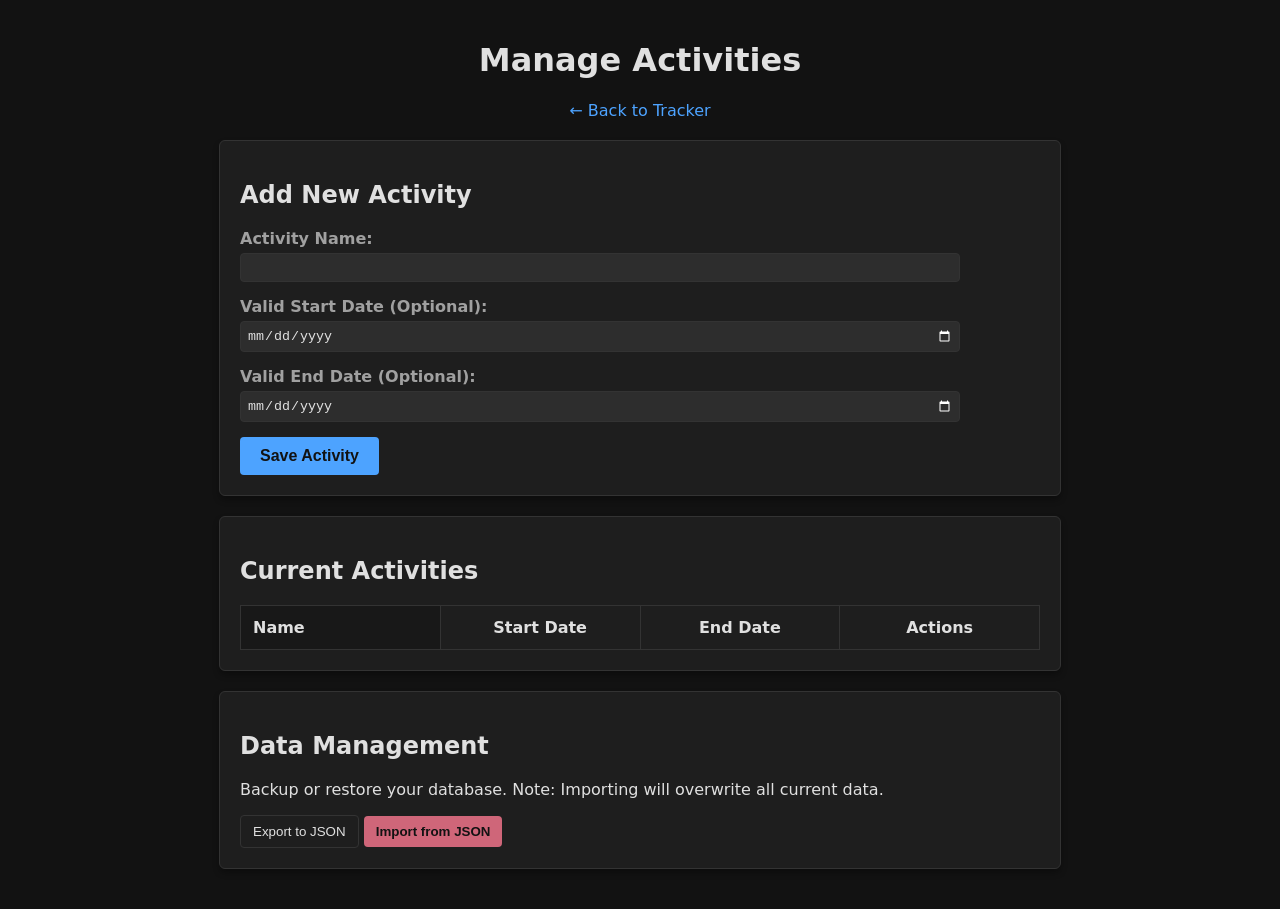
==== manage.html @ ece15322 "Change to dark theme add icons" ====
<!DOCTYPE html>
<html lang="en">
<head>
    <meta charset="UTF-8">
    <meta name="viewport" content="width=device-width, initial-scale=1.0">
    <title>Manage Activities - Time Tracker</title>
    <link rel="stylesheet" href="styles.css">
	<link rel="manifest" href="manifest.json">
	<meta name="theme-color" content="#1e1e1e">
</head>
<body>
    <header>
        <h1>Manage Activities</h1>
        <a href="index.html" class="nav-link">&larr; Back to Tracker</a>
    </header>

    <main>
        <section class="card">
            <h2 id="form-title">Add New Activity</h2>
            <form id="activity-form">
                <input type="hidden" id="activity-id">
                <div class="form-group">
                    <label>Activity Name:</label>
                    <input type="text" id="activity-name" required>
                </div>
                <div class="form-group">
                    <label>Valid Start Date (Optional):</label>
                    <input type="date" id="activity-start">
                </div>
                <div class="form-group">
                    <label>Valid End Date (Optional):</label>
                    <input type="date" id="activity-end">
                </div>
                <button type="submit" class="primary-btn" id="btn-save-activity">Save Activity</button>
                <button type="button" id="btn-cancel-edit" class="hidden">Cancel</button>
            </form>
        </section>

        <section class="card">
            <h2>Current Activities</h2>
            <table class="data-table" id="activities-table">
                <thead>
                    <tr>
                        <th>Name</th>
                        <th>Start Date</th>
                        <th>End Date</th>
                        <th>Actions</th>
                    </tr>
                </thead>
                <tbody>
                    <!-- Activities injected here -->
                </tbody>
            </table>
        </section>

        <section class="card">
            <h2>Data Management</h2>
            <p>Backup or restore your database. Note: Importing will overwrite all current data.</p>
            <div class="data-actions">
                <button id="btn-export">Export to JSON</button>
                <input type="file" id="file-import" accept=".json" style="display:none;">
                <button id="btn-import" class="danger-btn">Import from JSON</button>
            </div>
        </section>
    </main>

    <script src="db.js"></script>
    <script src="manage.js"></script>
</body>
</html>
---- styles.css ----
:root {
    --primary: #4da3ff;
    --bg: #121212;
    --surface: #1e1e1e;
    --border: #333333;
    --match-bg: #1b4332; /* Muted dark green */
    --mismatch-bg: #5c1a1f; /* Muted dark red */
    --text: #e0e0e0;
    --text-muted: #a0a0a0;
    --input-bg: #2d2d2d;
}

body {
    font-family: system-ui, -apple-system, sans-serif;
    background-color: var(--bg);
    color: var(--text);
    margin: 0;
    padding: 20px;
    color-scheme: dark;
}

header {
    display: flex;
    flex-direction: column;
    align-items: center;
    margin-bottom: 20px;
}

nav {
    display: flex;
    gap: 15px;
    align-items: center;
    margin-bottom: 10px;
}

.nav-link {
    color: var(--primary);
    text-decoration: none;
    font-weight: 500;
}

button {
    padding: 8px 12px;
    cursor: pointer;
    border: 1px solid var(--border);
    background: var(--surface);
    color: var(--text);
    border-radius: 4px;
    transition: background 0.2s;
}

button:hover {
    background: #2a2a2a;
}

.primary-btn {
    background-color: var(--primary);
    color: #121212;
    border: none;
    font-size: 16px;
    padding: 10px 20px;
    font-weight: bold;
}

.primary-btn:hover {
    background-color: #318ce7;
}

.danger-btn {
    background-color: #cf6679;
    color: #121212;
    border: none;
    font-weight: bold;
}

.danger-btn:hover {
    background-color: #b35565;
}

.hidden {
    display: none !important;
}

/* Table Layouts */
.table-container {
    overflow-x: auto;
    background: var(--surface);
    border: 1px solid var(--border);
    border-radius: 6px;
    box-shadow: 0 4px 6px rgba(0,0,0,0.3);
}

table {
    width: 100%;
    border-collapse: collapse;
}

th, td {
    border: 1px solid var(--border);
    padding: 10px;
    text-align: center;
    min-width: 100px;
}

th:first-child, td:first-child {
    text-align: left;
    font-weight: bold;
    background-color: #181818;
    position: sticky;
    left: 0;
    z-index: 1;
}

input[type="time"], input[type="number"], input[type="date"], input[type="text"] {
    width: 90%;
    padding: 6px;
    box-sizing: border-box;
    border: 1px solid var(--border);
    border-radius: 4px;
    background-color: var(--input-bg);
    color: var(--text);
    color-scheme: dark;
}

input[type="number"] {
    width: 70px;
}

input:disabled {
    opacity: 0.5;
    cursor: not-allowed;
}

.actions {
    margin-top: 20px;
    display: flex;
    gap: 15px;
    align-items: center;
}

#save-status {
    color: #81c784;
    font-weight: bold;
}

/* Validation Colors */
.balanced {
    background-color: var(--match-bg) !important;
    font-weight: bold;
}

.unbalanced {
    background-color: var(--mismatch-bg) !important;
    font-weight: bold;
}

/* Manage Page Cards */
.card {
    background: var(--surface);
    padding: 20px;
    border: 1px solid var(--border);
    border-radius: 6px;
    margin-bottom: 20px;
    max-width: 800px;
    margin-left: auto;
    margin-right: auto;
    box-shadow: 0 4px 6px rgba(0,0,0,0.3);
}

.form-group {
    margin-bottom: 15px;
}

.form-group label {
    display: block;
    margin-bottom: 5px;
    font-weight: bold;
    color: var(--text-muted);
}

.data-table th, .data-table td {
    padding: 12px;
}
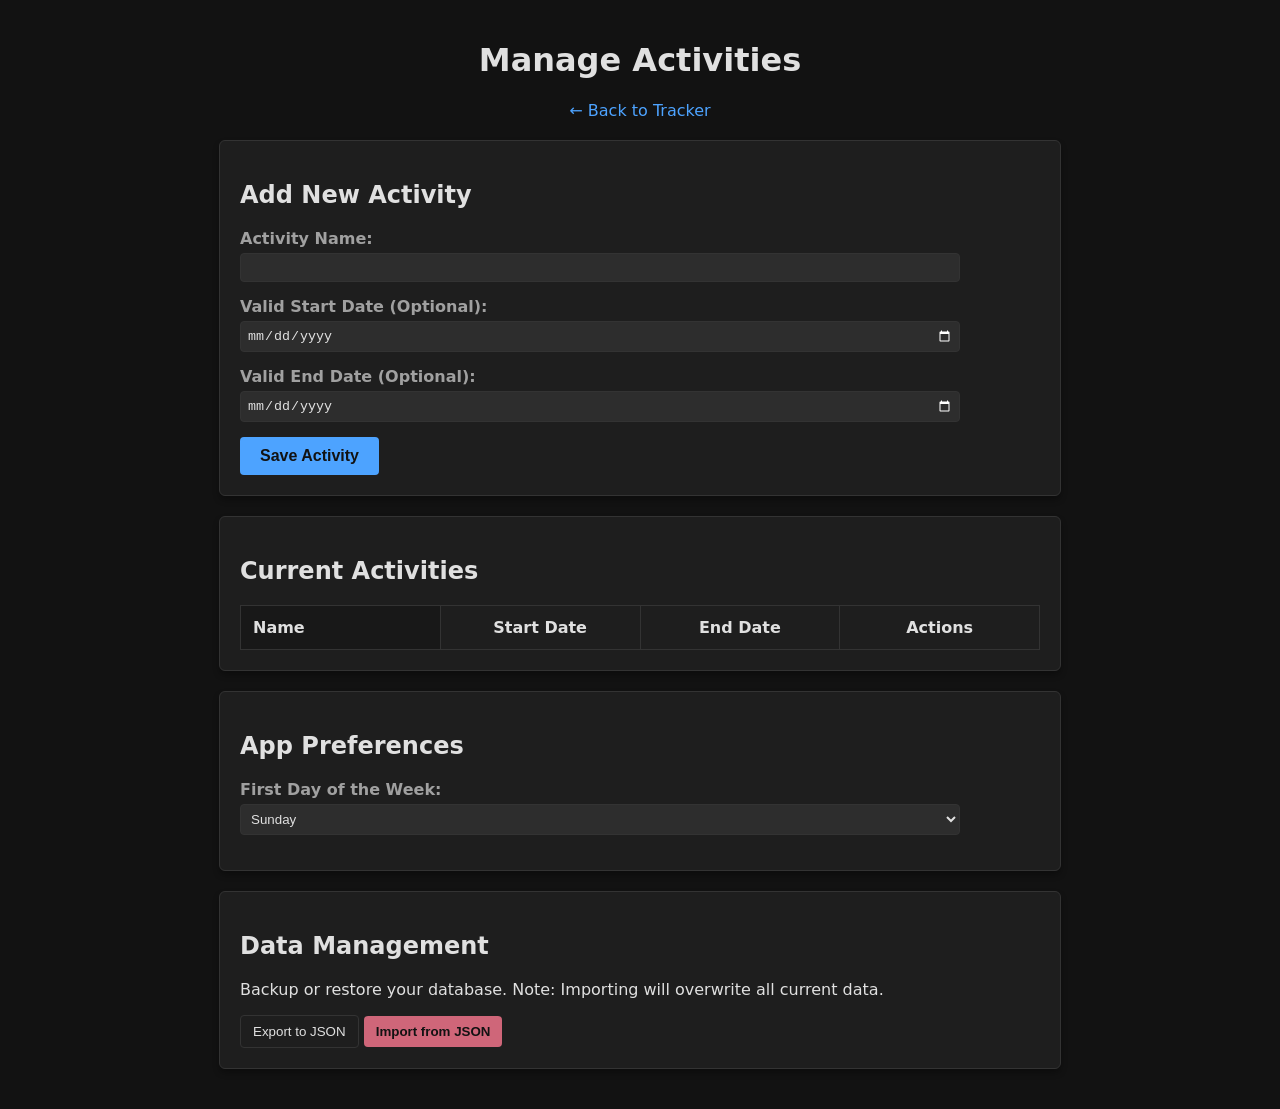
==== commit 06fbc379: "Allow week start day to be selected" ====
--- a/manage.html
+++ b/manage.html
@@ -53,6 +53,18 @@
             </table>
         </section>
 
+		<section class="settings-section card">
+			<h2>App Preferences</h2>
+			<div class="form-group">
+				<label for="setting-first-day">First Day of the Week:</label>
+				<select id="setting-first-day">
+					<option value="0">Sunday</option>
+					<option value="1">Monday</option>
+					<option value="6">Saturday</option>
+				</select>
+			</div>
+		</section>
+
         <section class="card">
             <h2>Data Management</h2>
             <p>Backup or restore your database. Note: Importing will overwrite all current data.</p>
@@ -63,7 +75,17 @@
             </div>
         </section>
     </main>
-
+    <div id="toast-container"></div>
+    <div id="confirm-modal" class="modal-overlay hidden">
+        <div class="modal-content">
+            <h3>Confirm Action</h3>
+            <p id="confirm-message"></p>
+            <div class="modal-actions">
+                <button id="btn-modal-cancel">Cancel</button>
+                <button id="btn-modal-confirm" class="danger-btn">Yes, I'm sure</button>
+            </div>
+        </div>
+    </div>
     <script src="db.js"></script>
     <script src="manage.js"></script>
 </body>
--- a/styles.css
+++ b/styles.css
@@ -111,7 +111,7 @@
     z-index: 1;
 }
 
-input[type="time"], input[type="number"], input[type="date"], input[type="text"] {
+input[type="time"], input[type="number"], input[type="date"], input[type="text"], select {
     width: 90%;
     padding: 6px;
     box-sizing: border-box;
@@ -180,4 +180,76 @@
 
 .data-table th, .data-table td {
     padding: 12px;
+}
+
+/* Toast Notification */
+#toast-container {
+    position: fixed;
+    bottom: 20px;
+    right: 20px;
+    display: flex;
+    flex-direction: column;
+    gap: 10px;
+    z-index: 9999;
+}
+
+.toast {
+    min-width: 250px;
+    padding: 12px 20px;
+    border-radius: 4px;
+    color: #fff;
+    font-weight: bold;
+    box-shadow: 0 4px 6px rgba(0,0,0,0.3);
+    opacity: 0;
+    transform: translateY(100%);
+    transition: all 0.3s ease-out;
+}
+
+.toast.show {
+    opacity: 1;
+    transform: translateY(0);
+}
+
+.toast.error {
+    background-color: var(--mismatch-bg);
+    border-left: 5px solid #cf6679;
+}
+
+.toast.success {
+    background-color: var(--match-bg);
+    border-left: 5px solid #81c784;
+}
+
+.modal-overlay {
+    position: fixed;
+    top: 0; 
+    left: 0; 
+    width: 100%; 
+    height: 100%;
+    background: rgba(0, 0, 0, 0.7);
+    display: flex;
+    justify-content: center;
+    align-items: center;
+    z-index: 10000;
+}
+
+.modal-content {
+    background: var(--surface);
+    padding: 25px;
+    border-radius: 6px;
+    border: 1px solid var(--border);
+    max-width: 400px;
+    width: 90%;
+    box-shadow: 0 4px 15px rgba(0,0,0,0.5);
+}
+
+.modal-content h3 {
+    margin-top: 0;
+}
+
+.modal-actions {
+    display: flex;
+    justify-content: flex-end;
+    gap: 15px;
+    margin-top: 25px;
 }
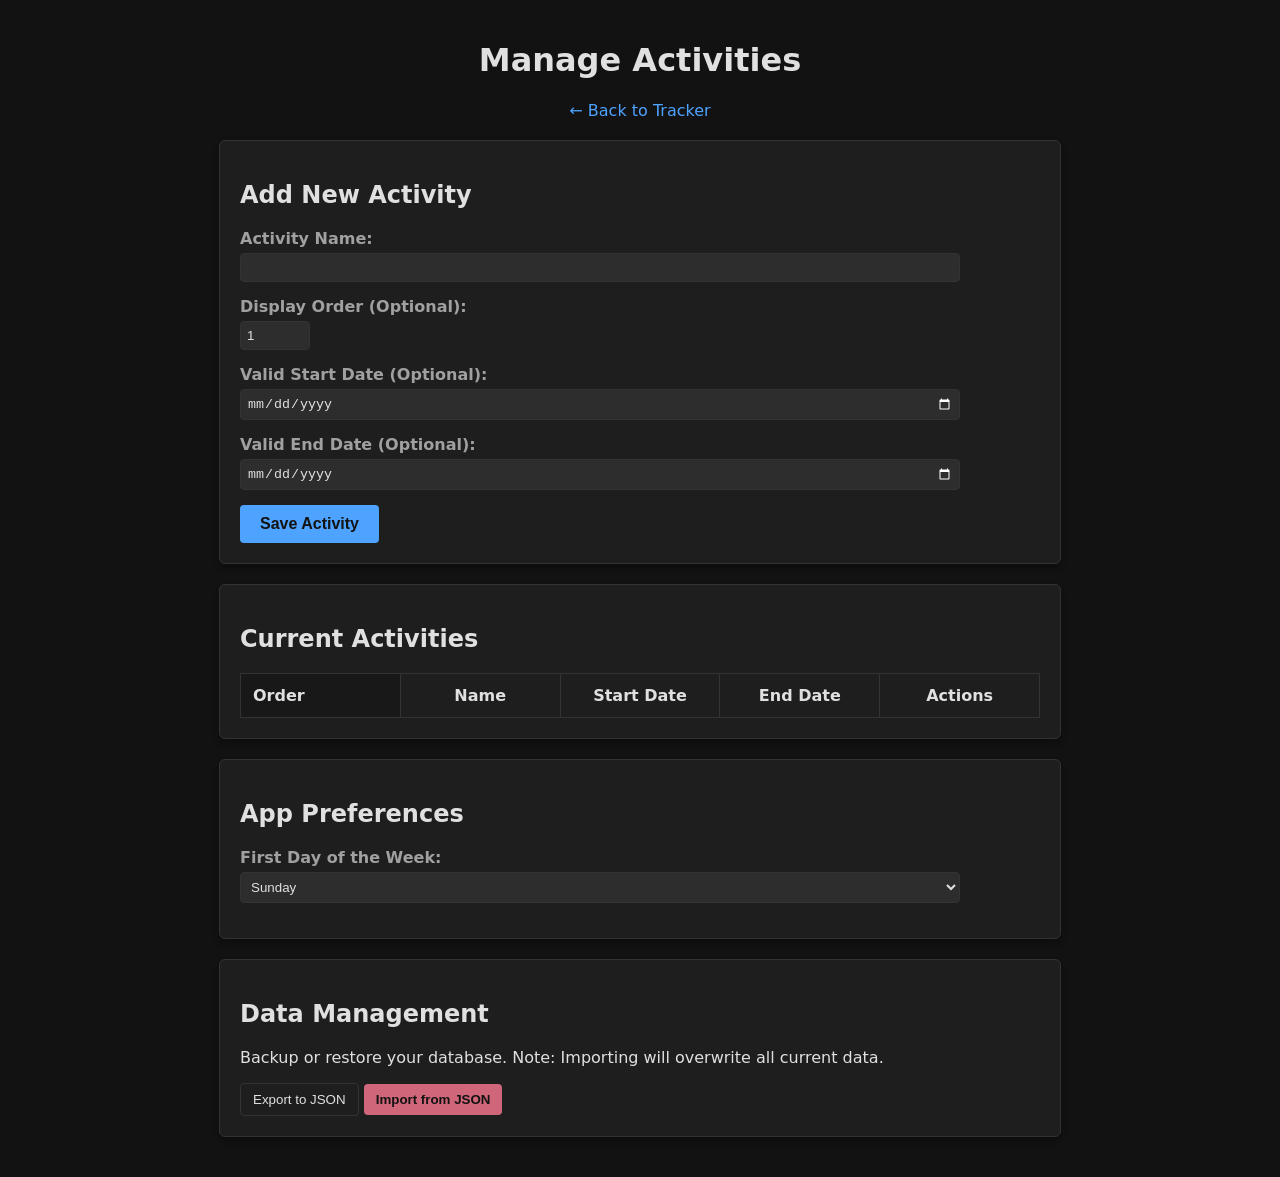
==== commit 63b4fd9a: "Add activity order" ====
--- a/manage.html
+++ b/manage.html
@@ -5,8 +5,8 @@
     <meta name="viewport" content="width=device-width, initial-scale=1.0">
     <title>Manage Activities - Time Tracker</title>
     <link rel="stylesheet" href="styles.css">
-	<link rel="manifest" href="manifest.json">
-	<meta name="theme-color" content="#1e1e1e">
+    <link rel="manifest" href="manifest.json">
+    <meta name="theme-color" content="#1e1e1e">
 </head>
 <body>
     <header>
@@ -22,6 +22,10 @@
                 <div class="form-group">
                     <label>Activity Name:</label>
                     <input type="text" id="activity-name" required>
+                </div>
+                <div class="form-group">
+                    <label for="activity-order">Display Order (Optional):</label>
+                    <input type="number" id="activity-order" min="1" placeholder="Auto (Bottom)">
                 </div>
                 <div class="form-group">
                     <label>Valid Start Date (Optional):</label>
@@ -41,6 +45,7 @@
             <table class="data-table" id="activities-table">
                 <thead>
                     <tr>
+                        <th>Order</th>
                         <th>Name</th>
                         <th>Start Date</th>
                         <th>End Date</th>
@@ -53,17 +58,17 @@
             </table>
         </section>
 
-		<section class="settings-section card">
-			<h2>App Preferences</h2>
-			<div class="form-group">
-				<label for="setting-first-day">First Day of the Week:</label>
-				<select id="setting-first-day">
-					<option value="0">Sunday</option>
-					<option value="1">Monday</option>
-					<option value="6">Saturday</option>
-				</select>
-			</div>
-		</section>
+        <section class="settings-section card">
+            <h2>App Preferences</h2>
+            <div class="form-group">
+                <label for="setting-first-day">First Day of the Week:</label>
+                <select id="setting-first-day">
+                    <option value="0">Sunday</option>
+                    <option value="1">Monday</option>
+                    <option value="6">Saturday</option>
+                </select>
+            </div>
+        </section>
 
         <section class="card">
             <h2>Data Management</h2>
--- a/styles.css
+++ b/styles.css
@@ -111,6 +111,33 @@
     z-index: 1;
 }
 
+/* Collapsed Activity Rows */
+tr.collapsed-row td {
+    padding: 4px 10px;
+    height: 28px;
+    background-color: rgba(255, 255, 255, 0.02);
+}
+
+tr.collapsed-row input {
+    display: none; /* Hides input boxes when collapsed */
+}
+
+.row-toggle-btn {
+    background: none;
+    border: none;
+    color: var(--primary);
+    font-weight: bold;
+    font-size: 14px;
+    cursor: pointer;
+    padding: 0 6px 0 0;
+    line-height: 1;
+}
+
+.row-toggle-btn:hover {
+    color: #318ce7;
+    background: transparent;
+}
+
 input[type="time"], input[type="number"], input[type="date"], input[type="text"], select {
     width: 90%;
     padding: 6px;
@@ -252,4 +279,19 @@
     justify-content: flex-end;
     gap: 15px;
     margin-top: 25px;
+}
+
+/* Summary Row Flex Layout */
+.summary-container {
+    display: flex;
+    flex-wrap: wrap;
+    justify-content: center;
+    align-items: center;
+    gap: 6px;
+    font-size: 0.9em;
+}
+
+.summary-container .vs-text {
+    font-size: 0.8em;
+    opacity: 0.8;
 }
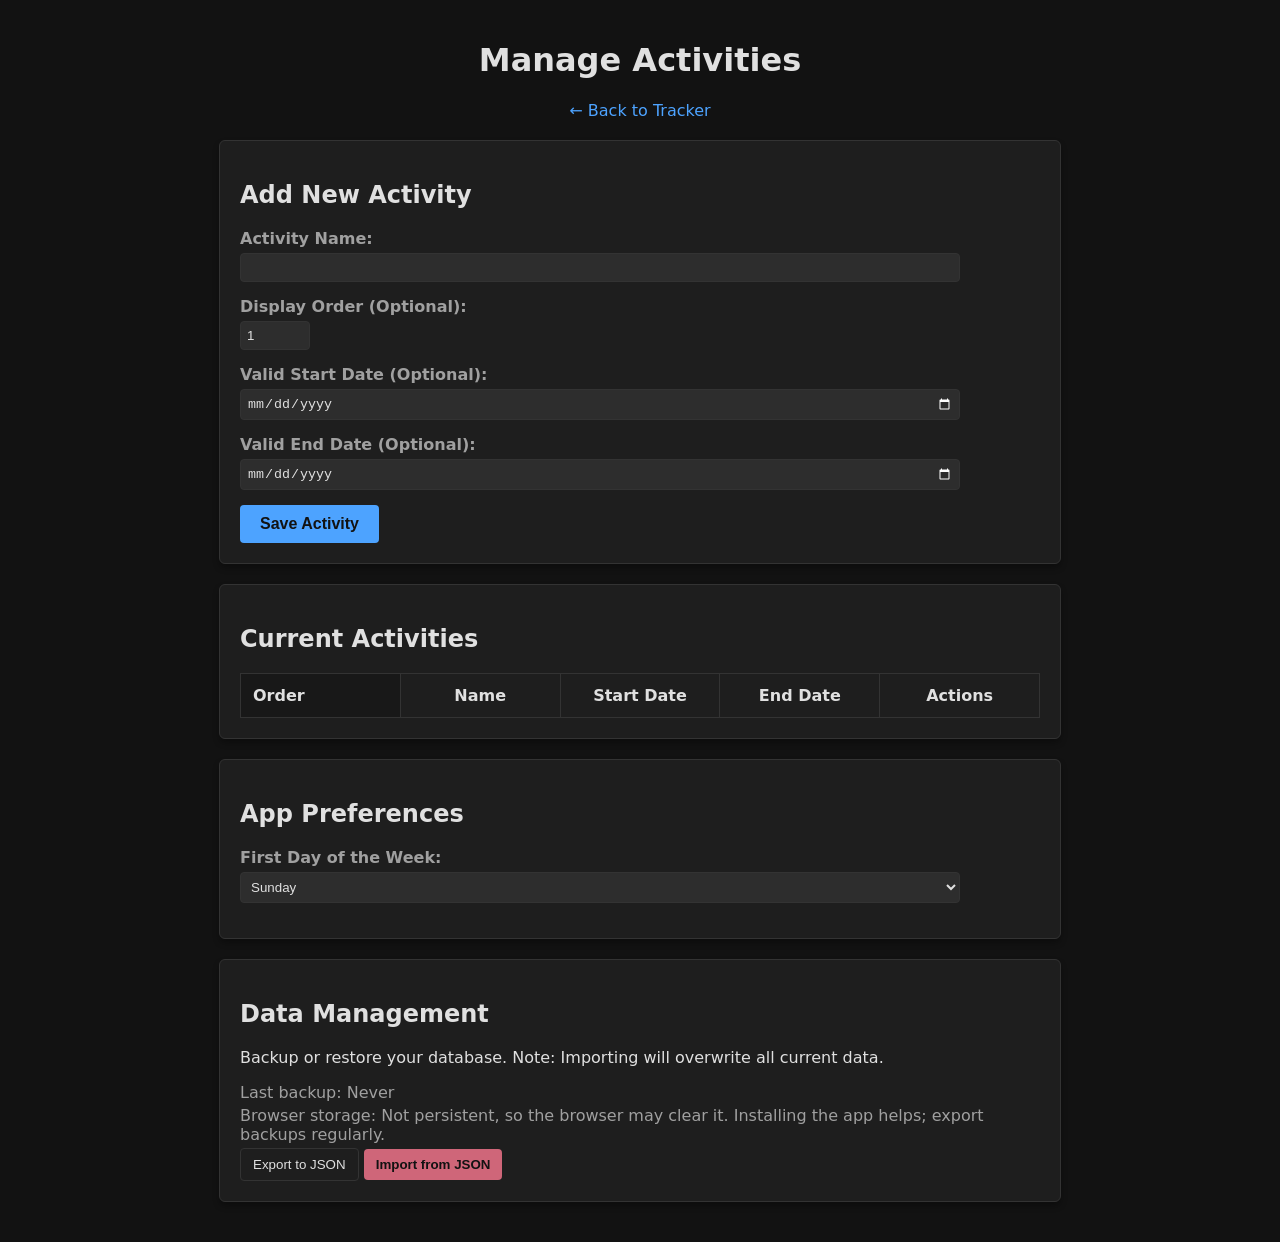
==== commit 18a50f39: "Fix smaller bugs, remove row collapsing, and protect against storage eviction - Service worker: stal" ====
--- a/manage.html
+++ b/manage.html
@@ -70,9 +70,11 @@
             </div>
         </section>
 
-        <section class="card">
+        <section class="card" id="data-management">
             <h2>Data Management</h2>
             <p>Backup or restore your database. Note: Importing will overwrite all current data.</p>
+            <p class="status-line">Last backup: <span id="last-backup">—</span></p>
+            <p class="status-line">Browser storage: <span id="storage-status">—</span></p>
             <div class="data-actions">
                 <button id="btn-export">Export to JSON</button>
                 <input type="file" id="file-import" accept=".json" style="display:none;">
@@ -91,6 +93,7 @@
             </div>
         </div>
     </div>
+    <script src="utils.js"></script>
     <script src="db.js"></script>
     <script src="manage.js"></script>
 </body>
--- a/styles.css
+++ b/styles.css
@@ -39,6 +39,24 @@
     font-weight: 500;
 }
 
+.banner {
+    display: flex;
+    gap: 15px;
+    justify-content: center;
+    align-items: center;
+    flex-wrap: wrap;
+    padding: 10px 16px;
+    margin-bottom: 20px;
+    background: var(--mismatch-bg);
+    border: 1px solid #cf6679;
+    border-radius: 6px;
+}
+
+.status-line {
+    color: var(--text-muted);
+    margin: 4px 0;
+}
+
 button {
     padding: 8px 12px;
     cursor: pointer;
@@ -109,33 +127,6 @@
     position: sticky;
     left: 0;
     z-index: 1;
-}
-
-/* Collapsed Activity Rows */
-tr.collapsed-row td {
-    padding: 4px 10px;
-    height: 28px;
-    background-color: rgba(255, 255, 255, 0.02);
-}
-
-tr.collapsed-row input {
-    display: none; /* Hides input boxes when collapsed */
-}
-
-.row-toggle-btn {
-    background: none;
-    border: none;
-    color: var(--primary);
-    font-weight: bold;
-    font-size: 14px;
-    cursor: pointer;
-    padding: 0 6px 0 0;
-    line-height: 1;
-}
-
-.row-toggle-btn:hover {
-    color: #318ce7;
-    background: transparent;
 }
 
 input[type="time"], input[type="number"], input[type="date"], input[type="text"], select {
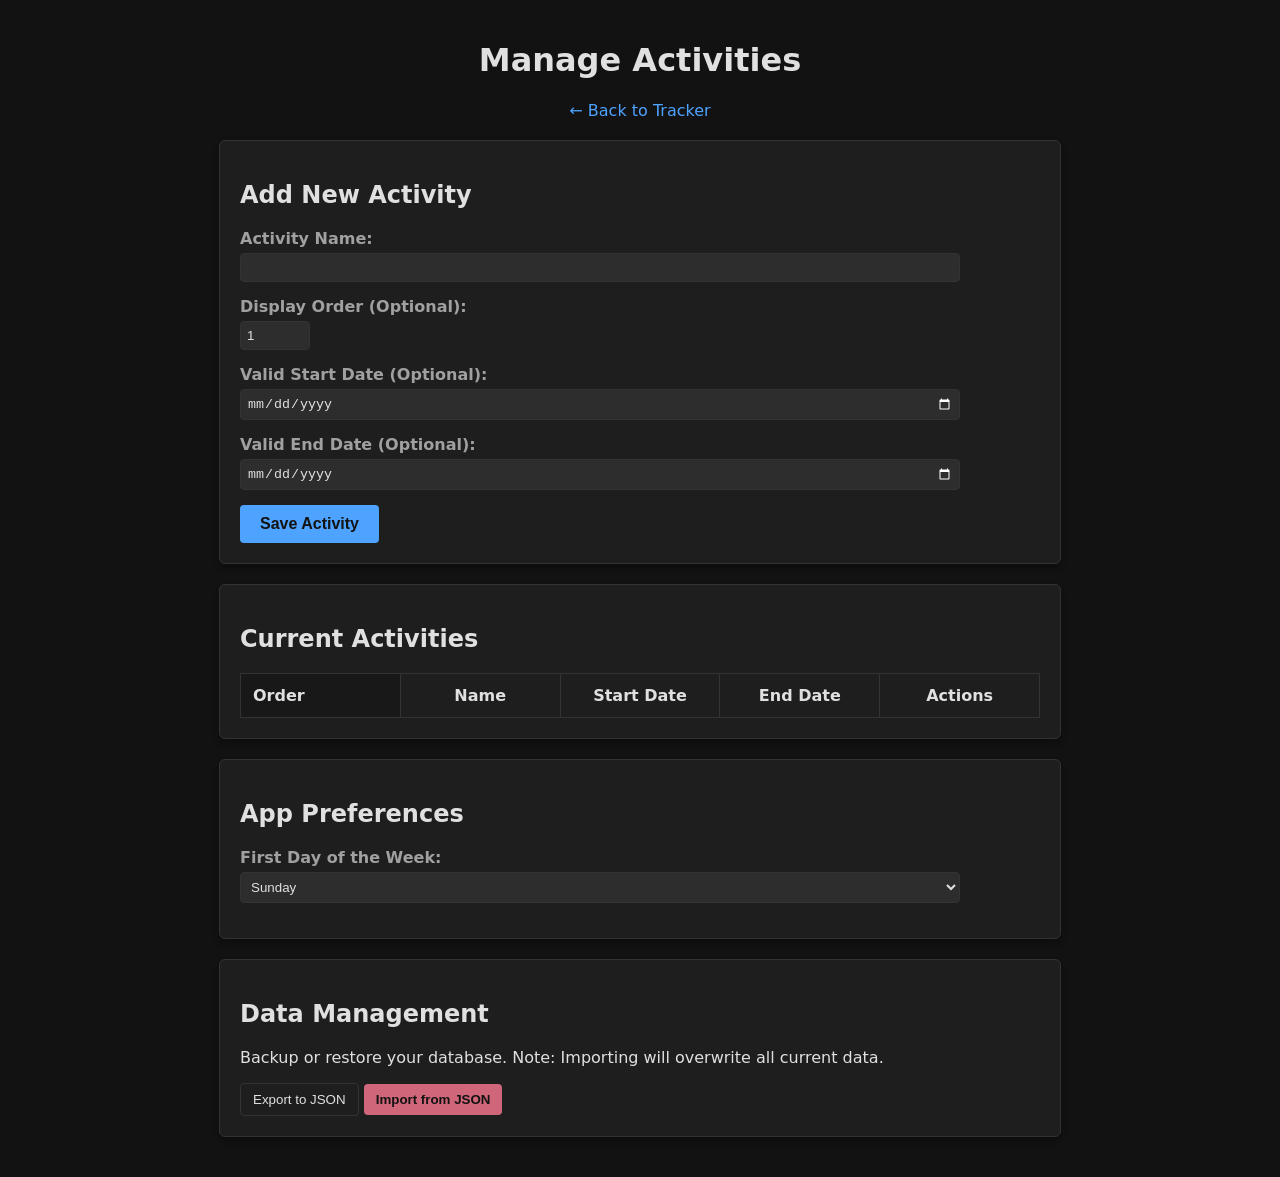
==== commit 32a01ac5: "Merge pull request #1 from dafioram/ccr-1d58d3c5-pxesdp Fix data-loss and safety bugs: timezone date" ====
--- a/manage.html
+++ b/manage.html
@@ -70,11 +70,9 @@
             </div>
         </section>
 
-        <section class="card" id="data-management">
+        <section class="card">
             <h2>Data Management</h2>
             <p>Backup or restore your database. Note: Importing will overwrite all current data.</p>
-            <p class="status-line">Last backup: <span id="last-backup">—</span></p>
-            <p class="status-line">Browser storage: <span id="storage-status">—</span></p>
             <div class="data-actions">
                 <button id="btn-export">Export to JSON</button>
                 <input type="file" id="file-import" accept=".json" style="display:none;">
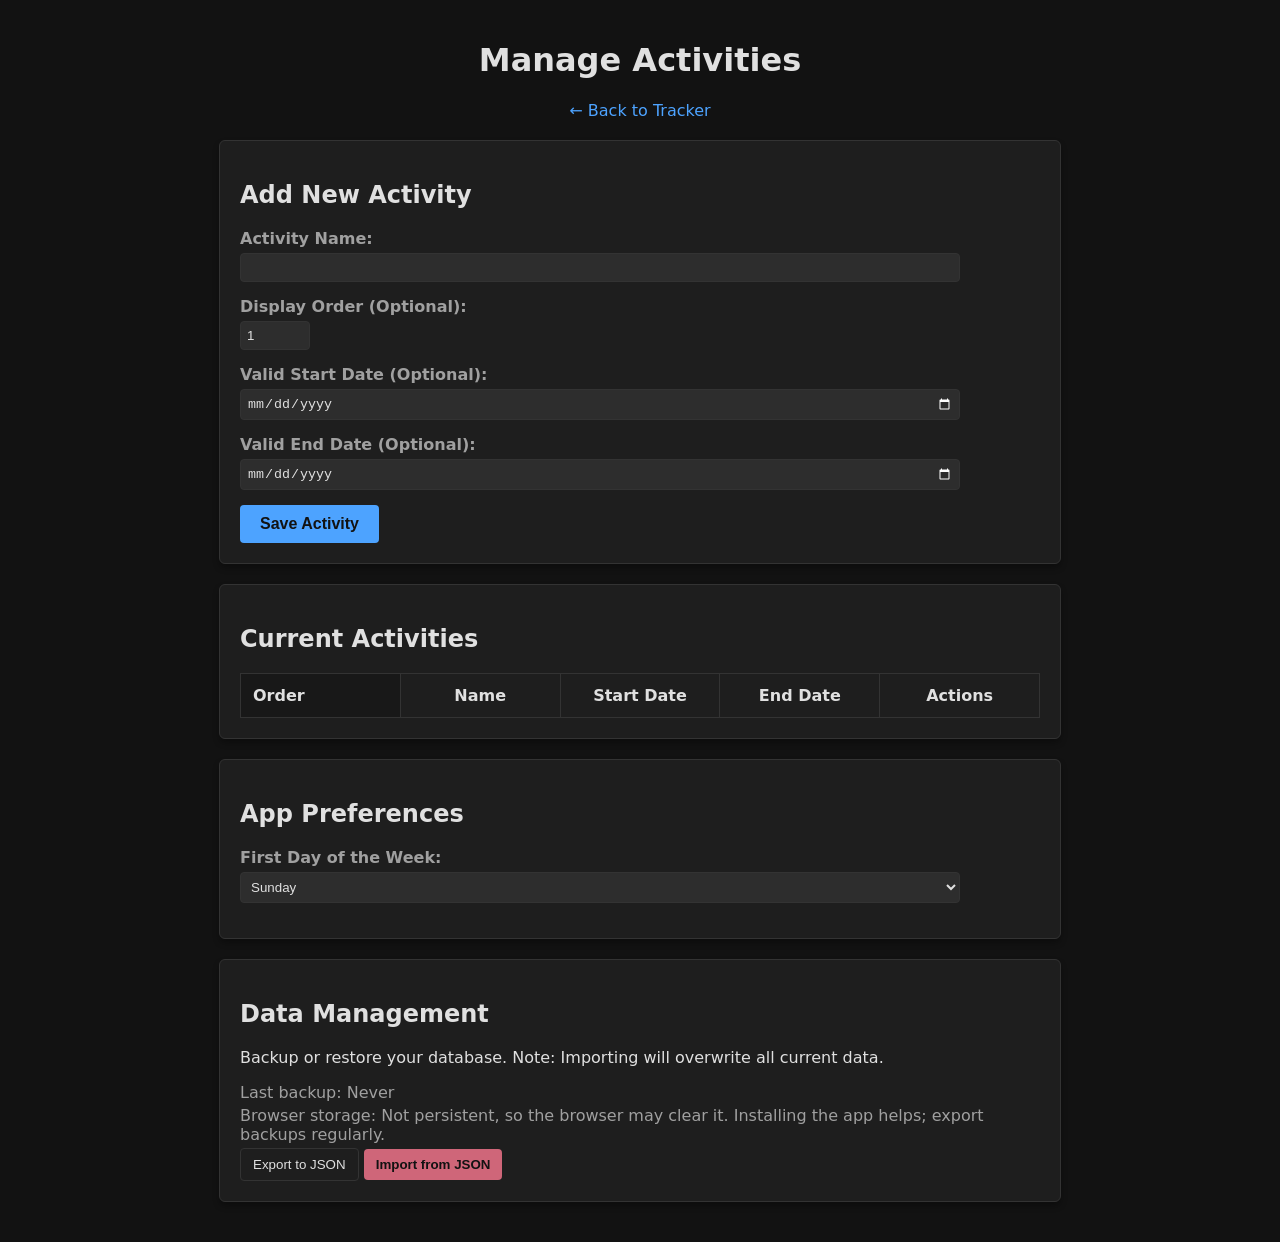
==== commit 80849dab: "Merge pull request #2 from dafioram/ccr-1d58d3c5-pxesdp-cleanup Fix smaller bugs, remove row collaps" ====
--- a/manage.html
+++ b/manage.html
@@ -70,9 +70,11 @@
             </div>
         </section>
 
-        <section class="card">
+        <section class="card" id="data-management">
             <h2>Data Management</h2>
             <p>Backup or restore your database. Note: Importing will overwrite all current data.</p>
+            <p class="status-line">Last backup: <span id="last-backup">—</span></p>
+            <p class="status-line">Browser storage: <span id="storage-status">—</span></p>
             <div class="data-actions">
                 <button id="btn-export">Export to JSON</button>
                 <input type="file" id="file-import" accept=".json" style="display:none;">
